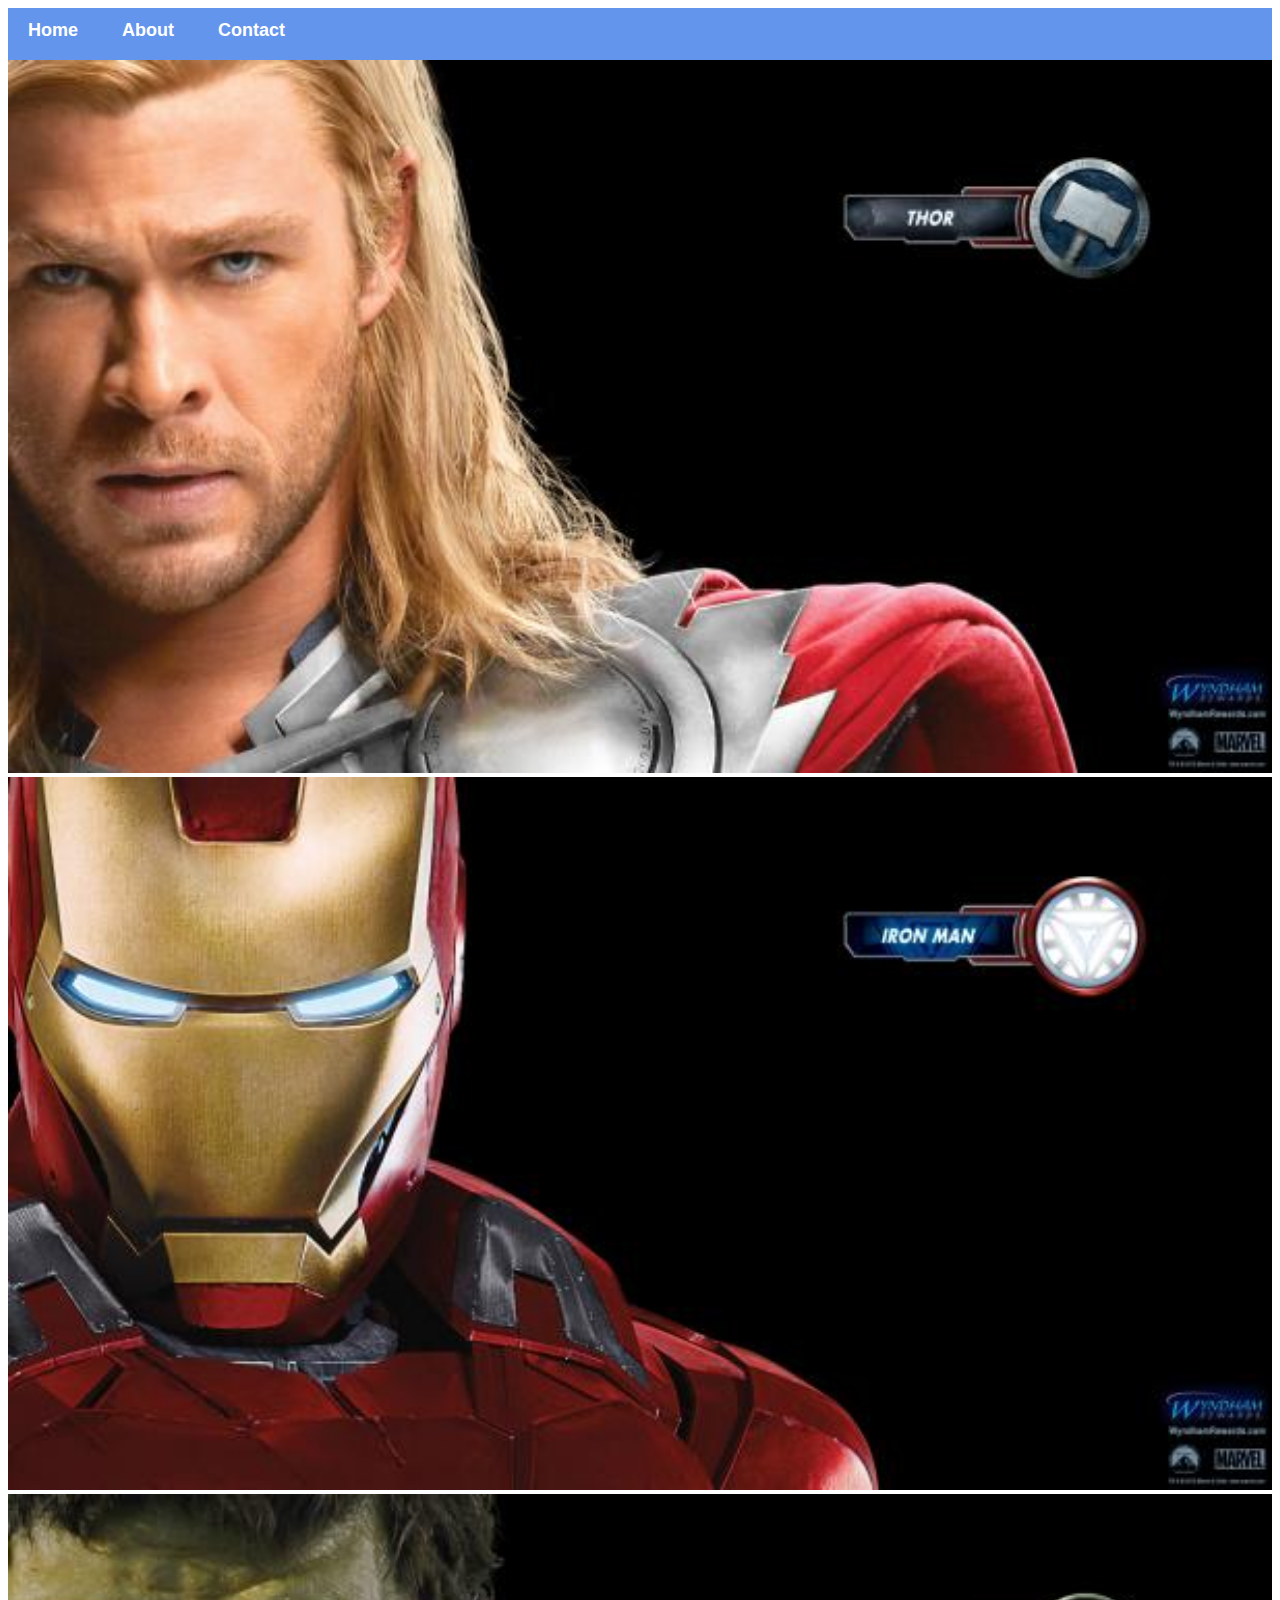
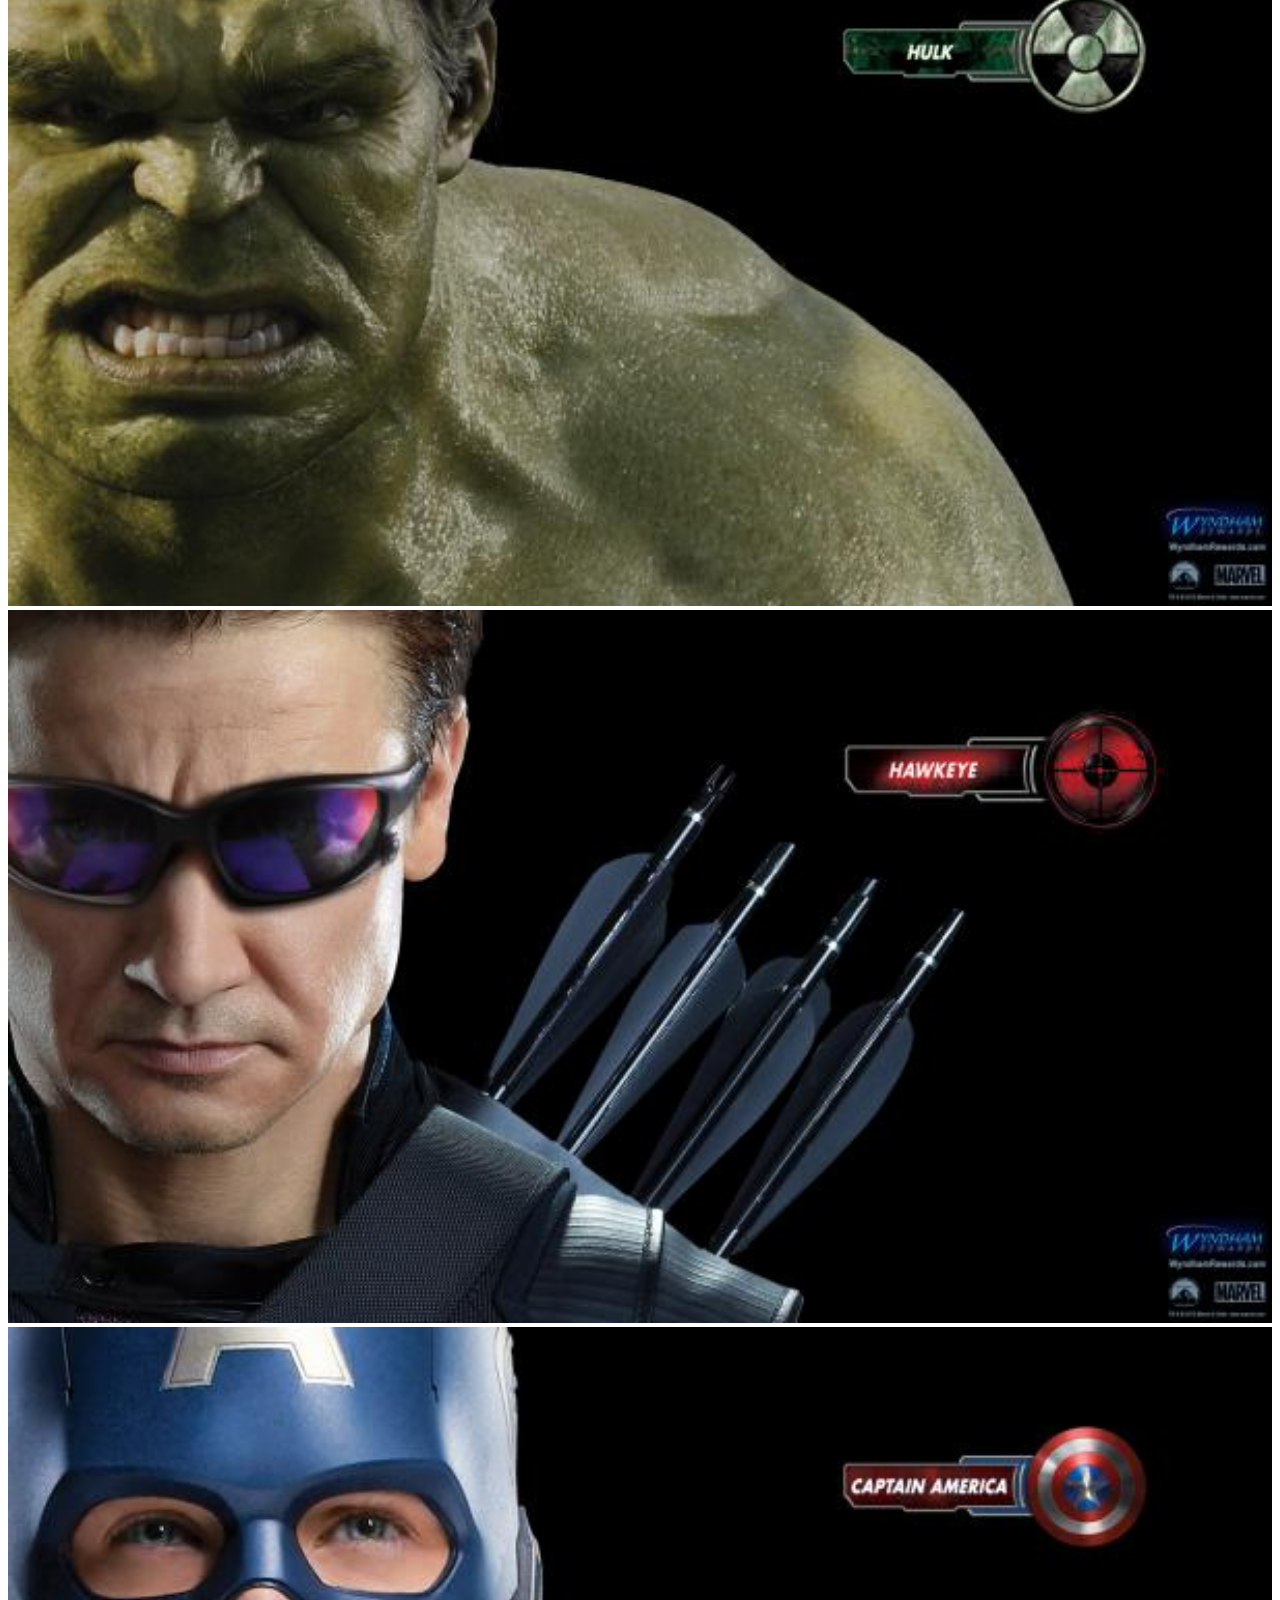
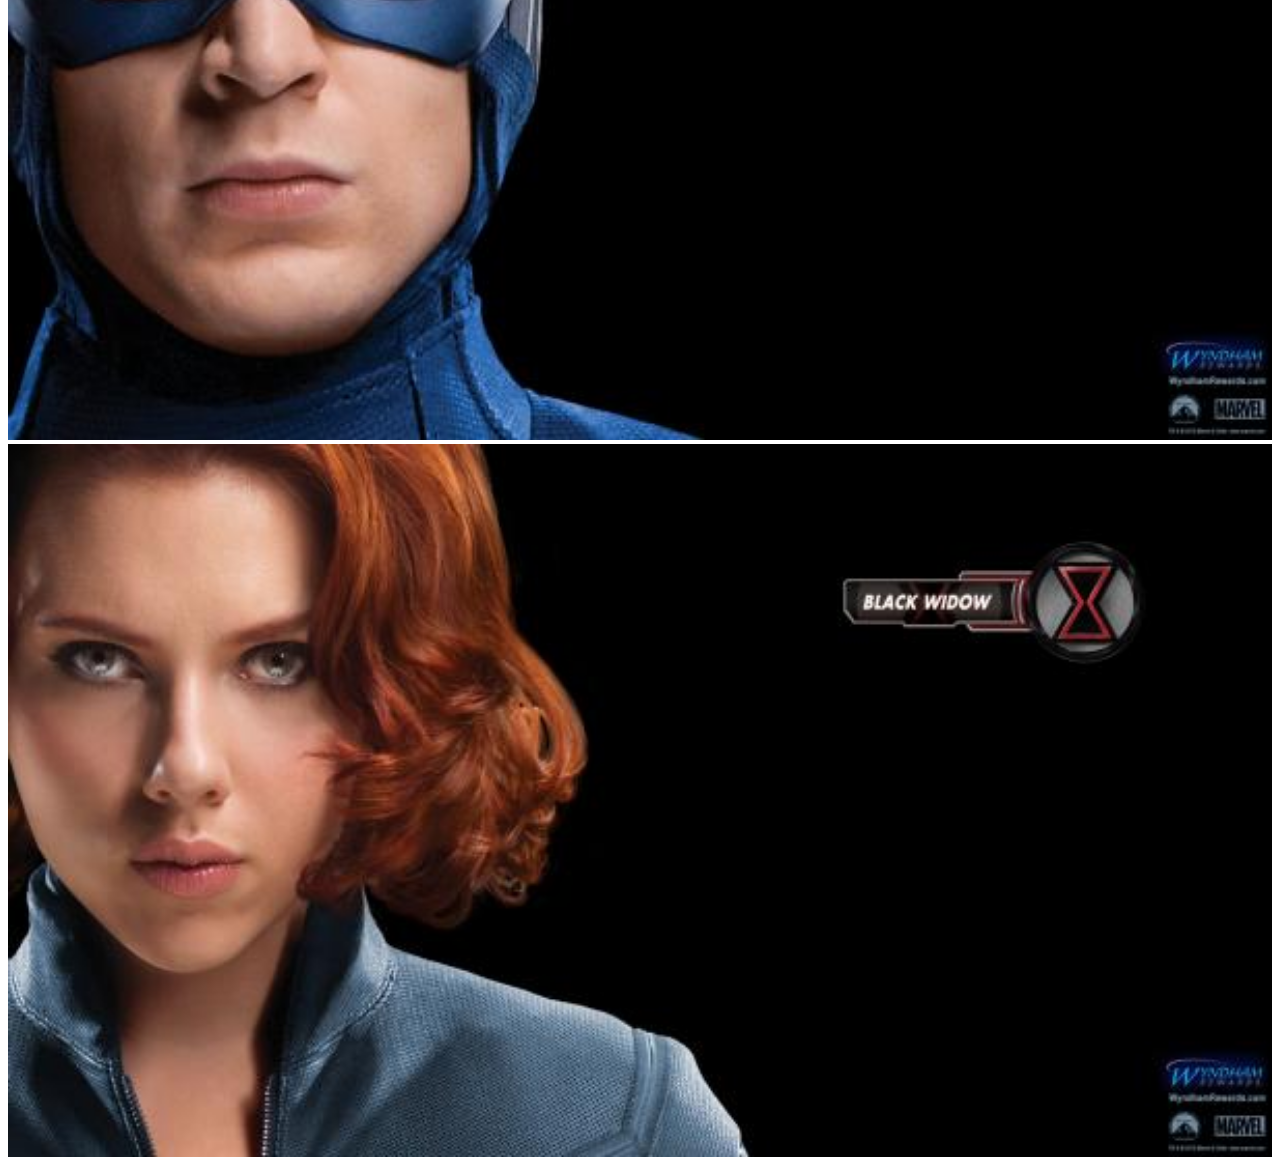
==== index.html @ f5e0aba5 "Added project files" ====
<!DOCTYPE html>
<html>
    <head>
    <link rel="stylesheet" href="style.css">
    </head>
    <body>
        <div id="menu">
            <a href="index.html">Home</a>
            <a href="about.html">About</a>
            <a href="contact.html">Contact</a>
        </div>
        <div class="gallery">
        <a href="avenger-1.html"><img src="IMAGES/avengers_01.jpg" /></a>
         <a href="avenger-2.html"><img src= "IMAGES/avengers_02.jpg" /></a>
        <a href="avenger-3.html"><img src="IMAGES/avengers_03.jpg" /></a>
          <a href="avenger-4.html"><img src="IMAGES/avengers_04.jpg" /></a>
           <a href="avenger-5.html"><img src="IMAGES/avengers_05.jpg" /></a> 
           <a href="avenger-6.html"><img src="IMAGES/avengers_06.jpg" /></a>
                
        </div>
    </body>
</html>
---- style.css ----
.gallery img {
    width: 100%;
}

#menu{
   width: 100%;
   height: 40px;
   background-color: cornflowerblue;
    padding-top: 12px;
}

#menu a{
    color: white;
    font-family: Helvetica, sans-serif;
    font-size: 18px;
    text-decoration: none;
    font-weight: 800;
    
    padding-left: 20px;
    padding-right: 20px;    
    
}

#menu a:hover{
    color: #5077bd;   
}
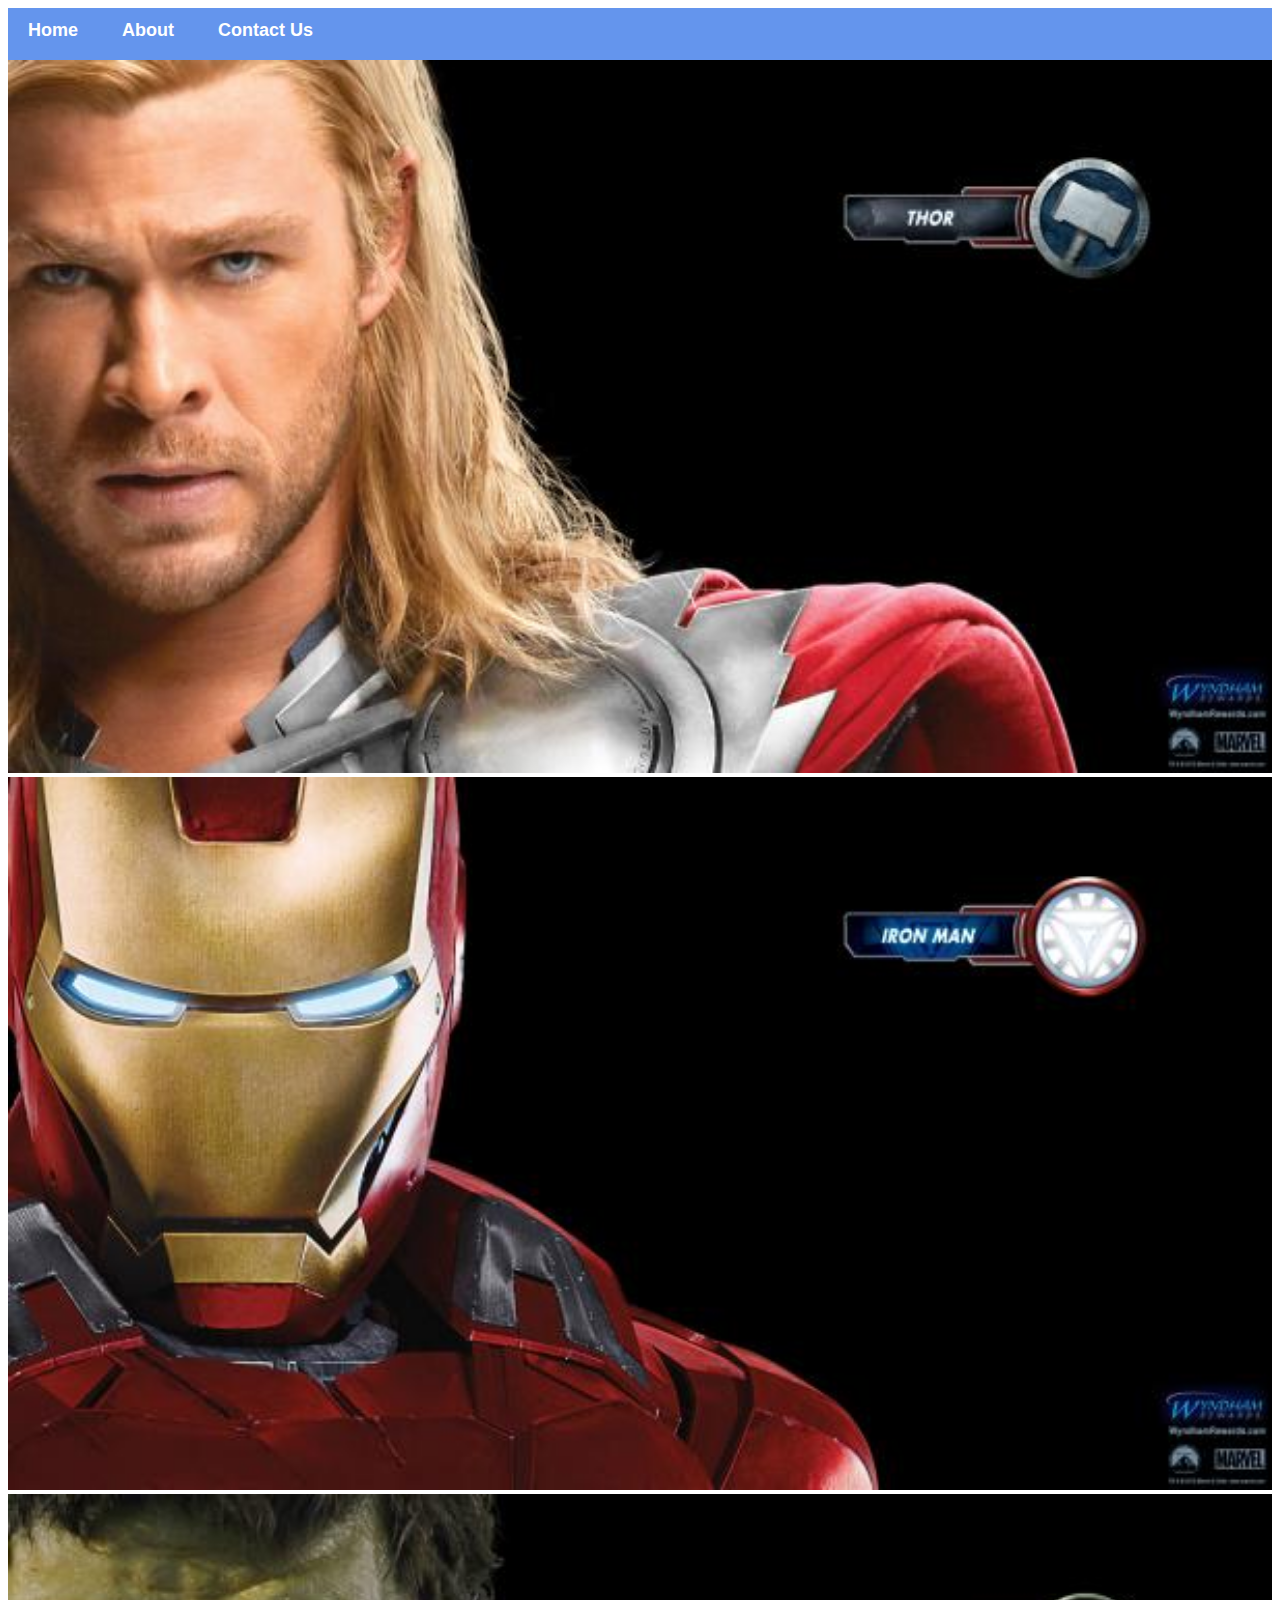
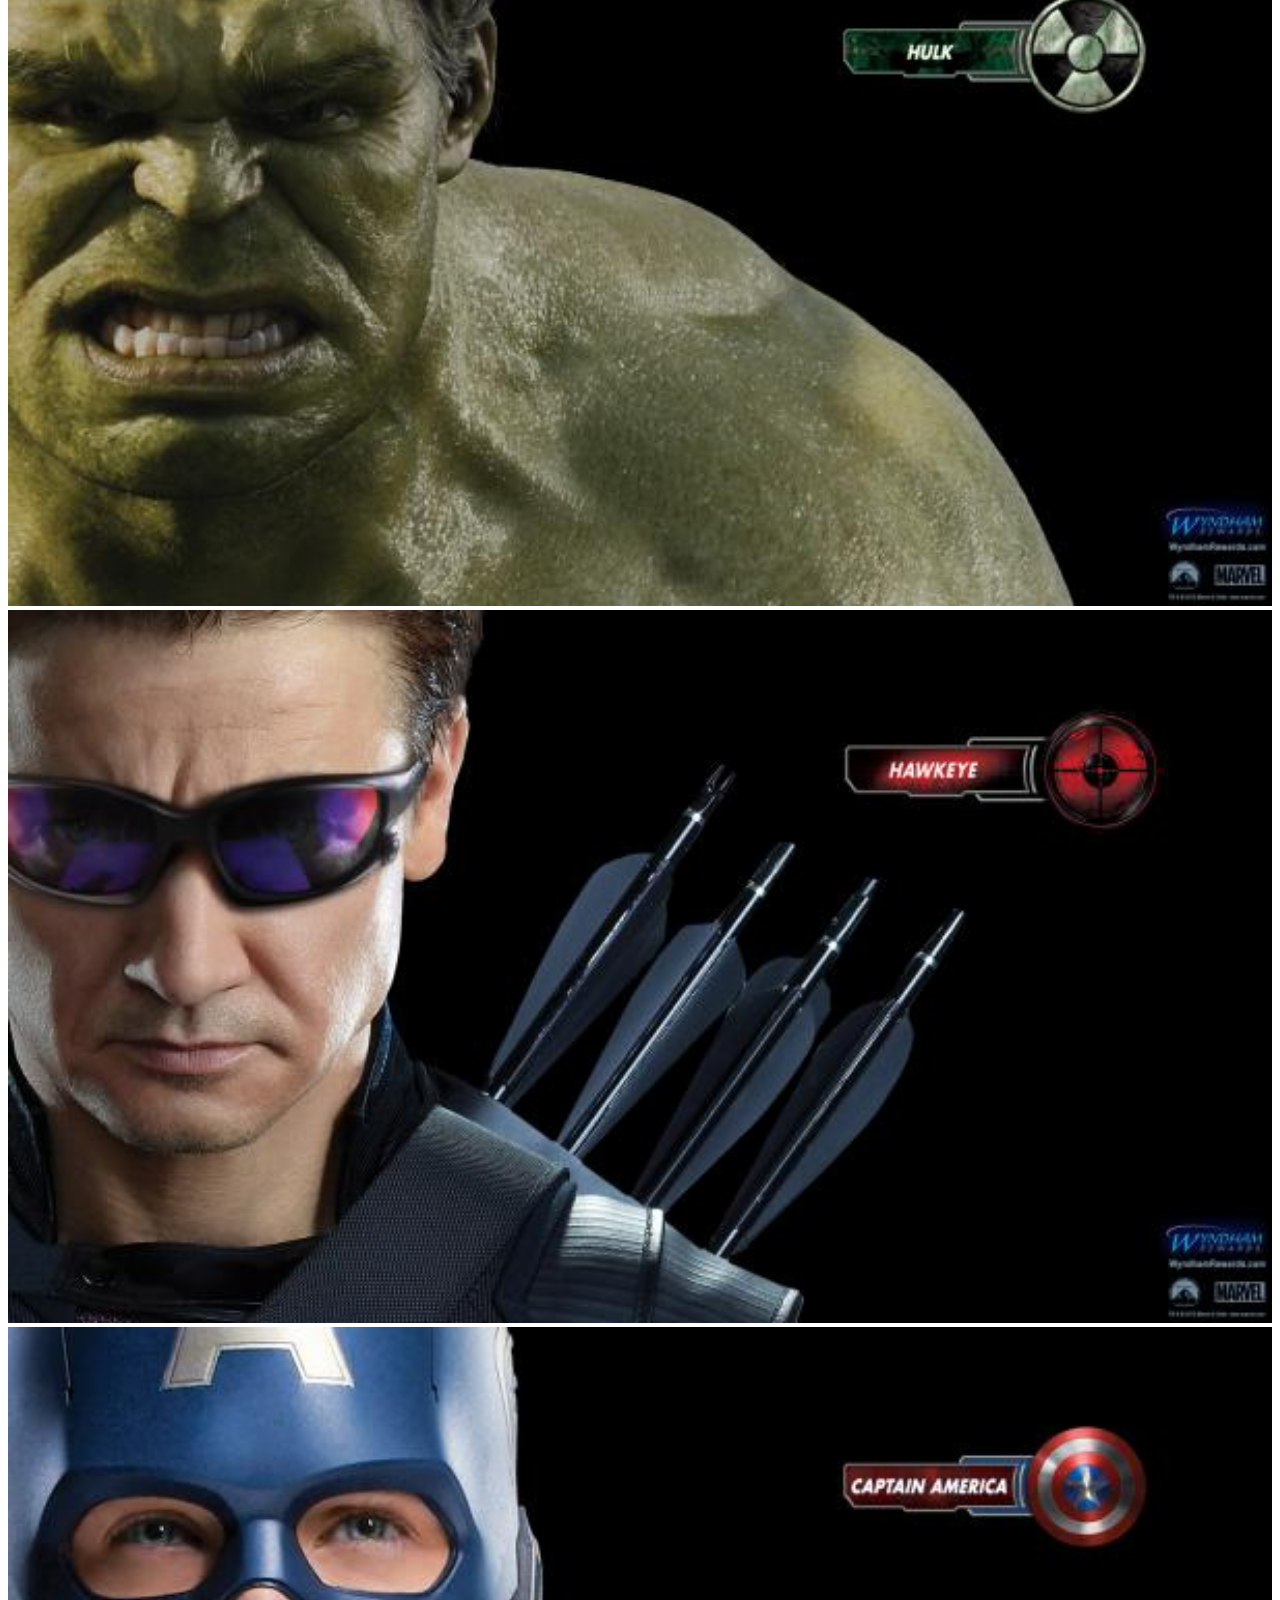
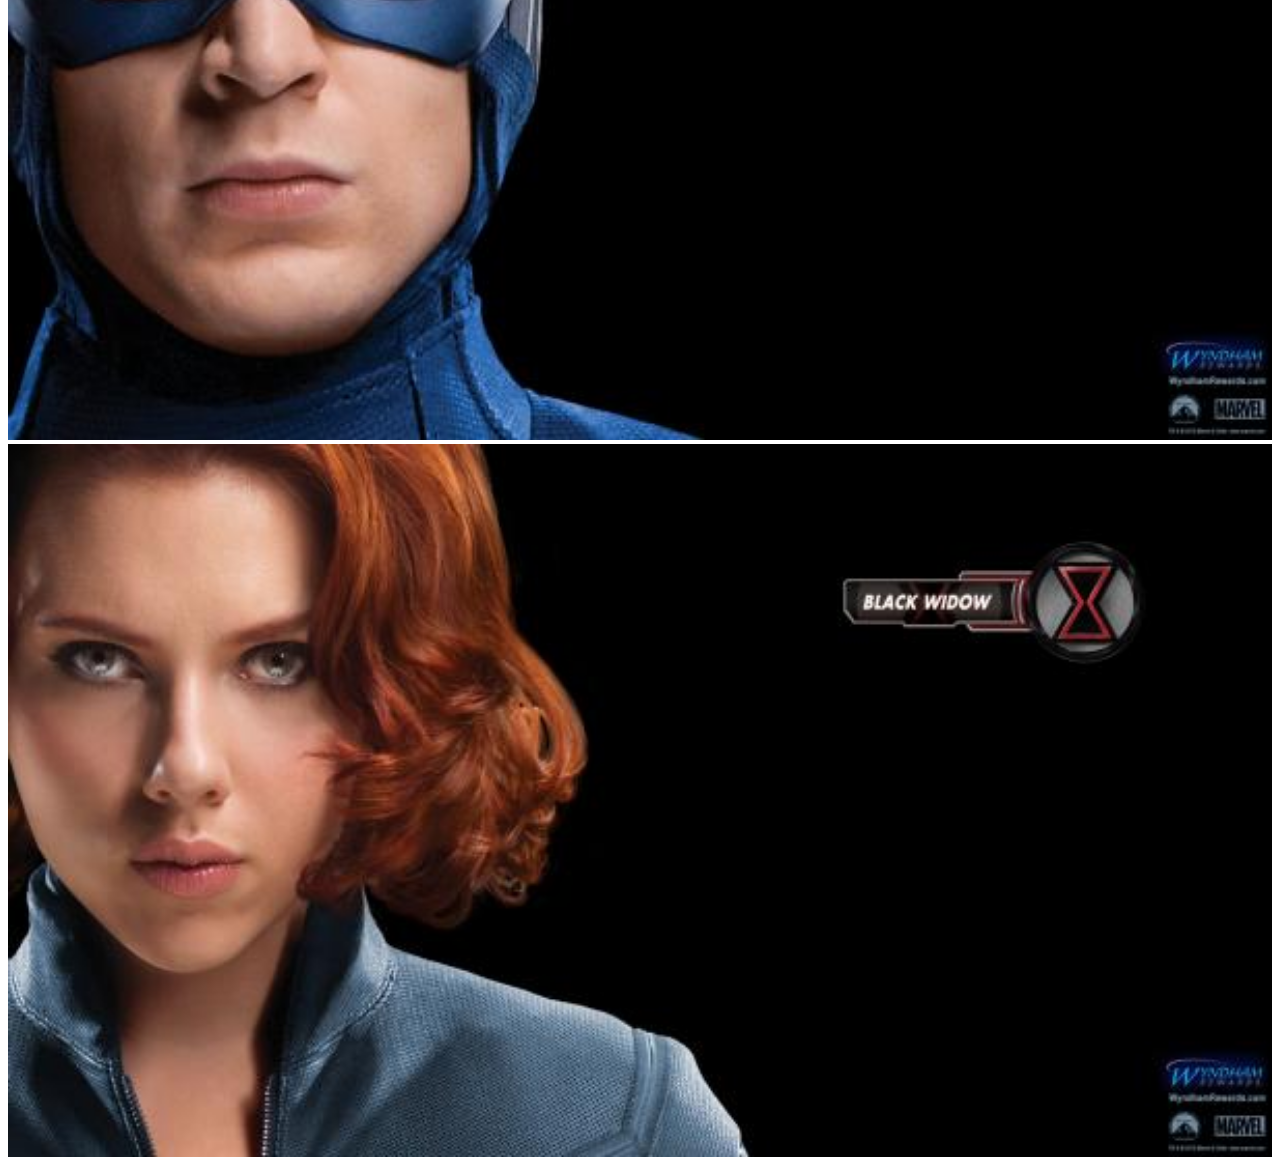
==== commit fe34e322: "Changed to "Contact Us"" ====
--- a/index.html
+++ b/index.html
@@ -7,7 +7,7 @@
         <div id="menu">
             <a href="index.html">Home</a>
             <a href="about.html">About</a>
-            <a href="contact.html">Contact</a>
+            <a href="contact.html">Contact Us</a>
         </div>
         <div class="gallery">
         <a href="avenger-1.html"><img src="IMAGES/avengers_01.jpg" /></a>
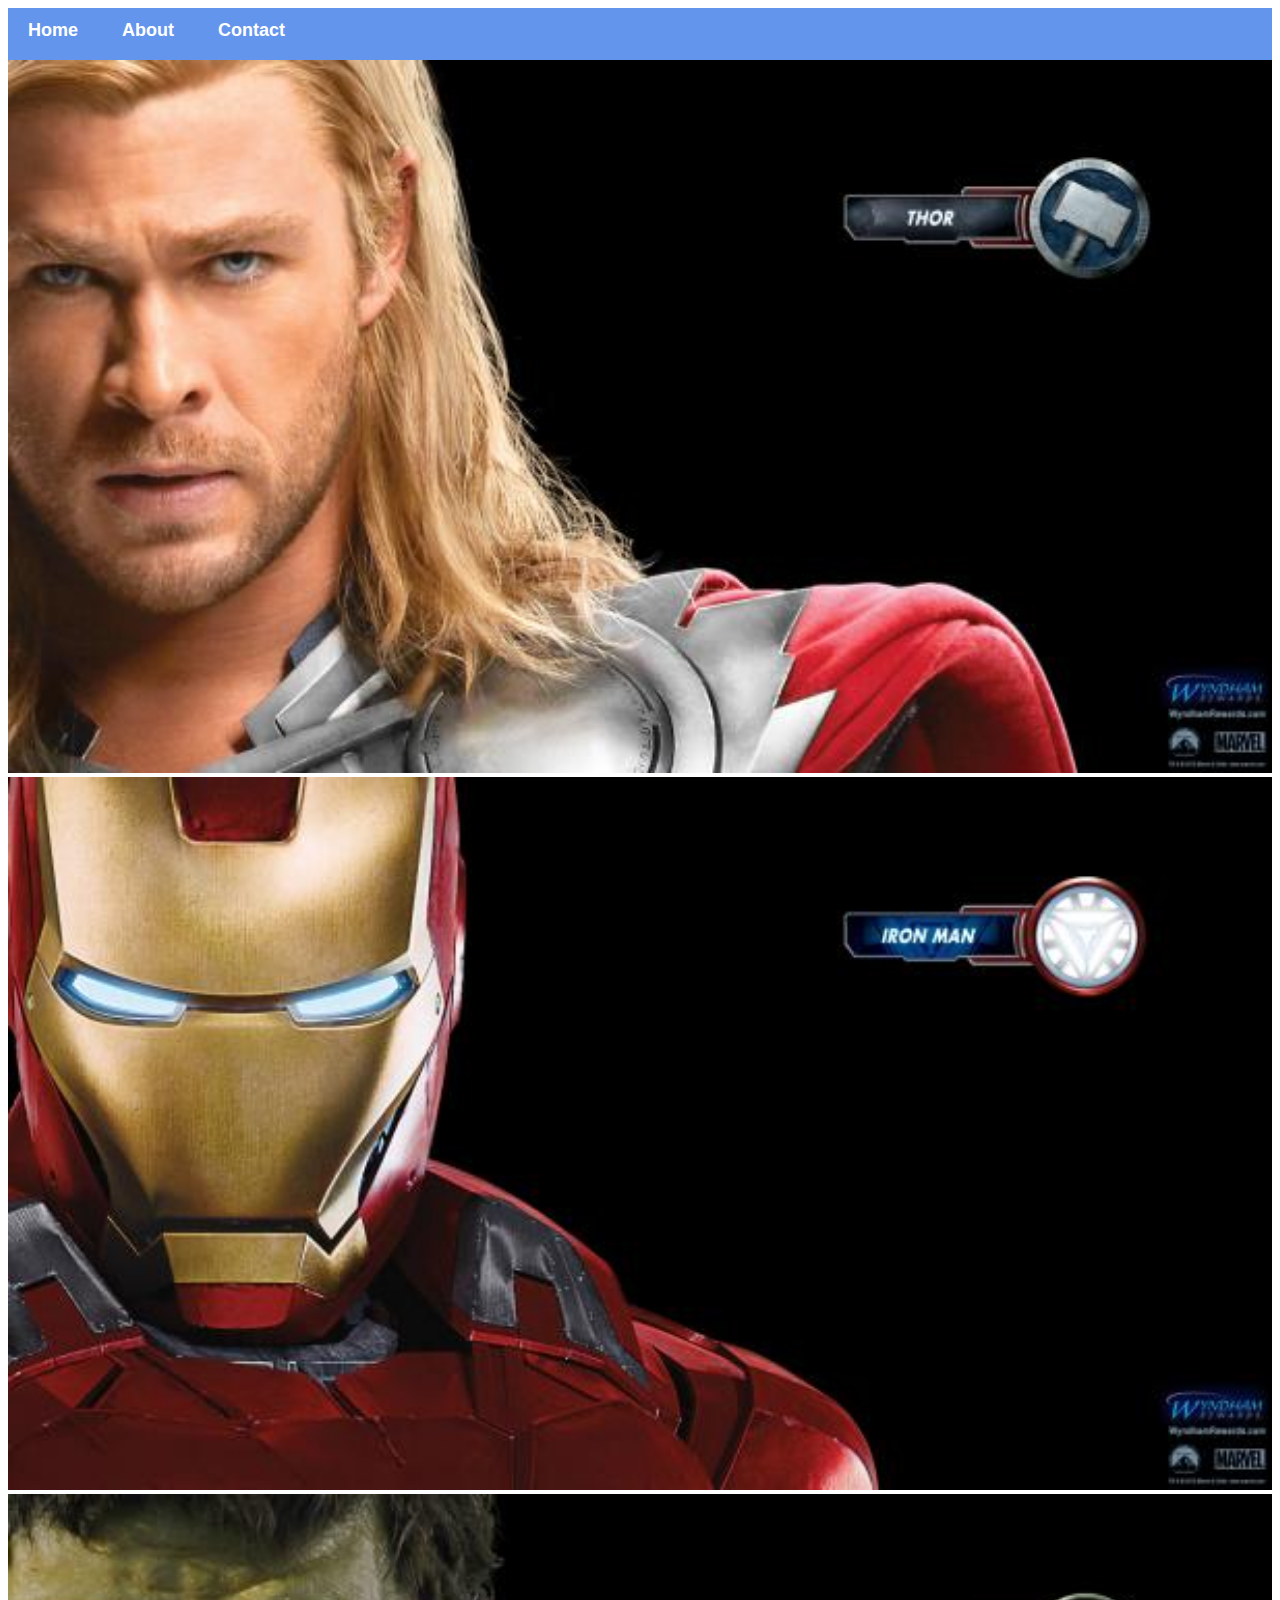
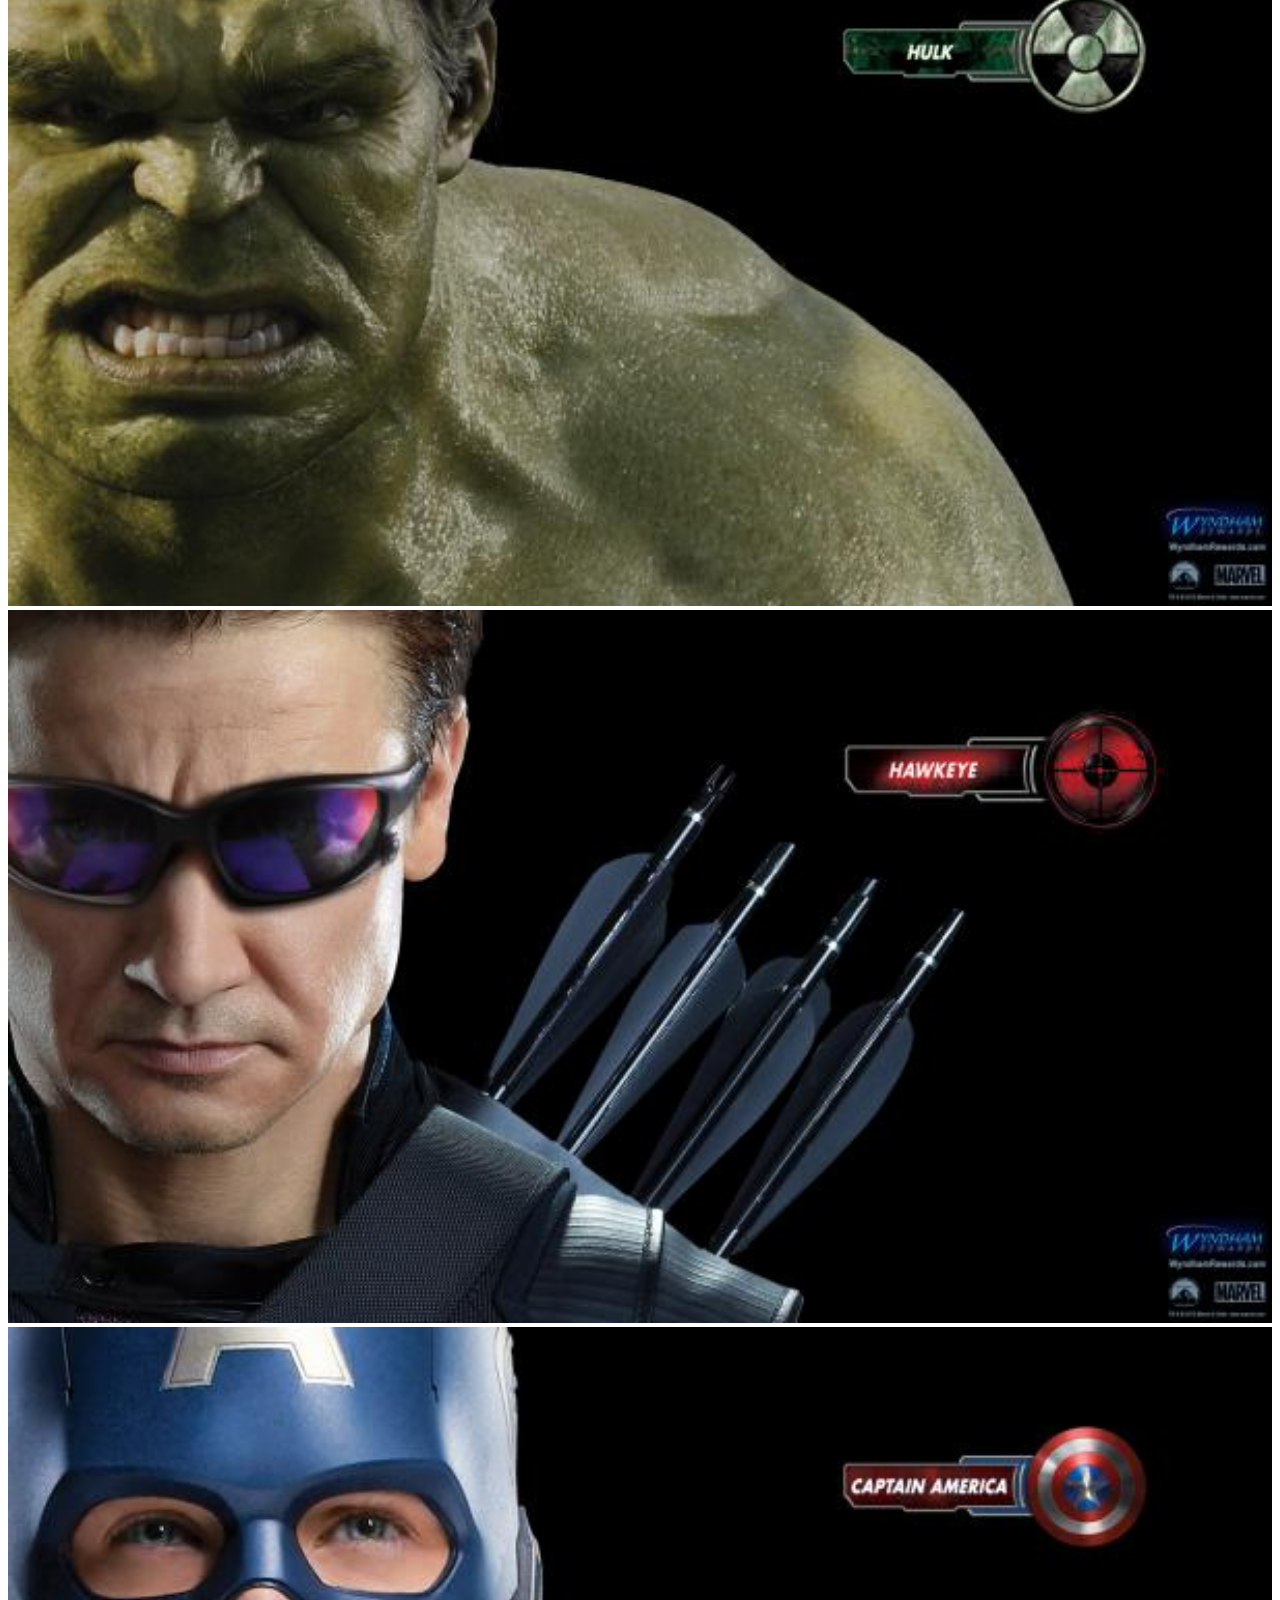
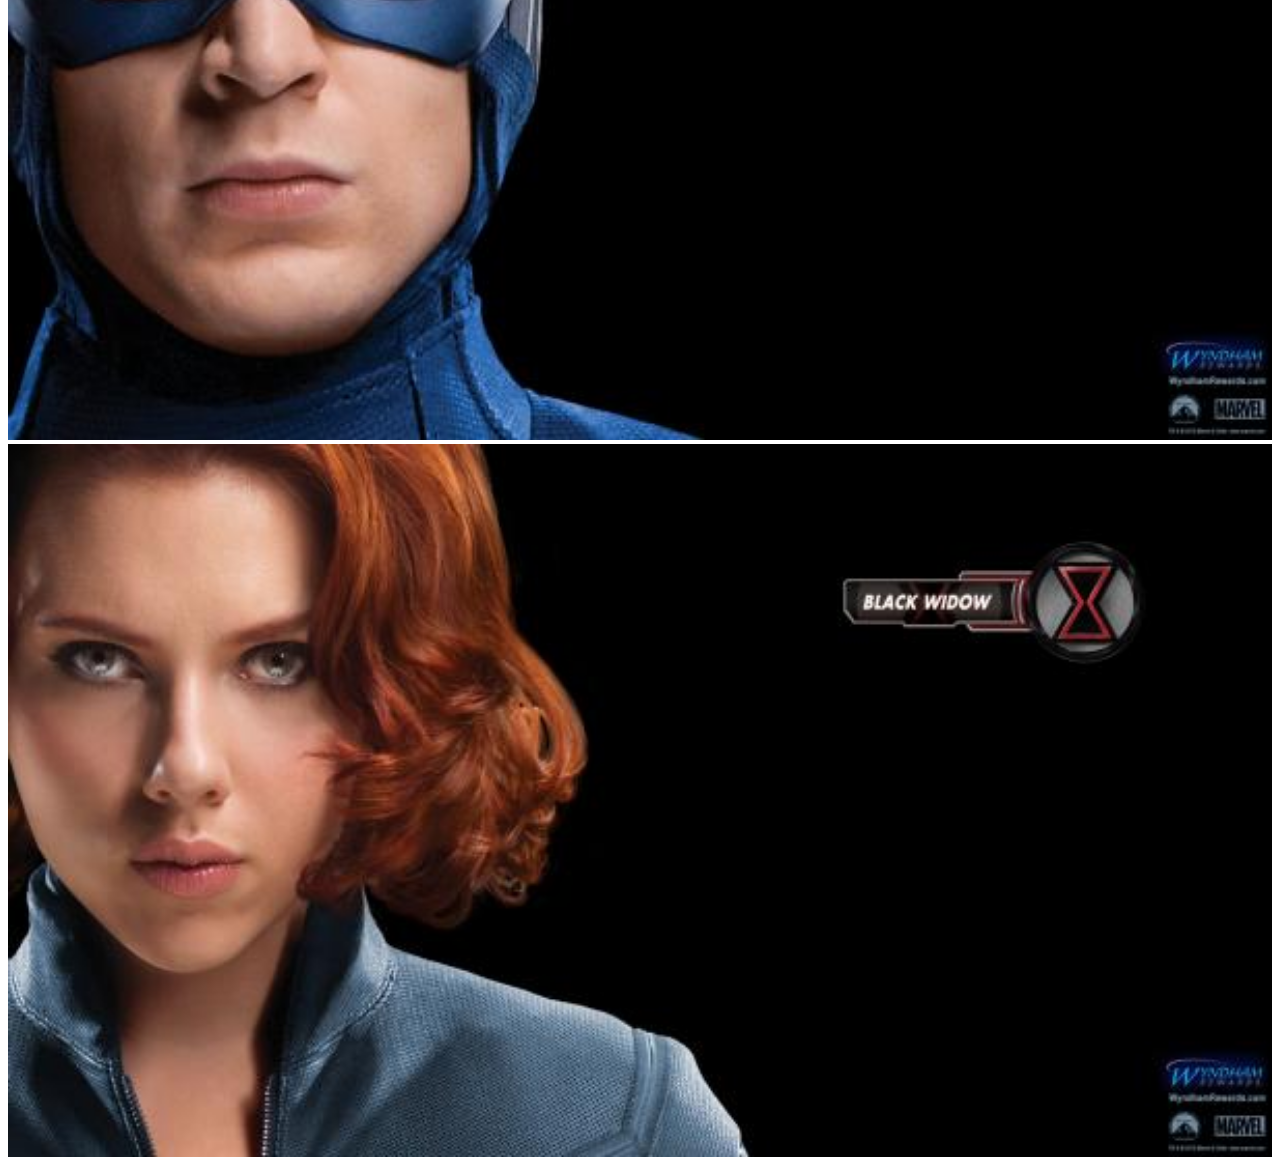
==== commit a3f56c2d: "Revert "Changed to "Contact Us""" ====
--- a/index.html
+++ b/index.html
@@ -7,7 +7,7 @@
         <div id="menu">
             <a href="index.html">Home</a>
             <a href="about.html">About</a>
-            <a href="contact.html">Contact Us</a>
+            <a href="contact.html">Contact</a>
         </div>
         <div class="gallery">
         <a href="avenger-1.html"><img src="IMAGES/avengers_01.jpg" /></a>
